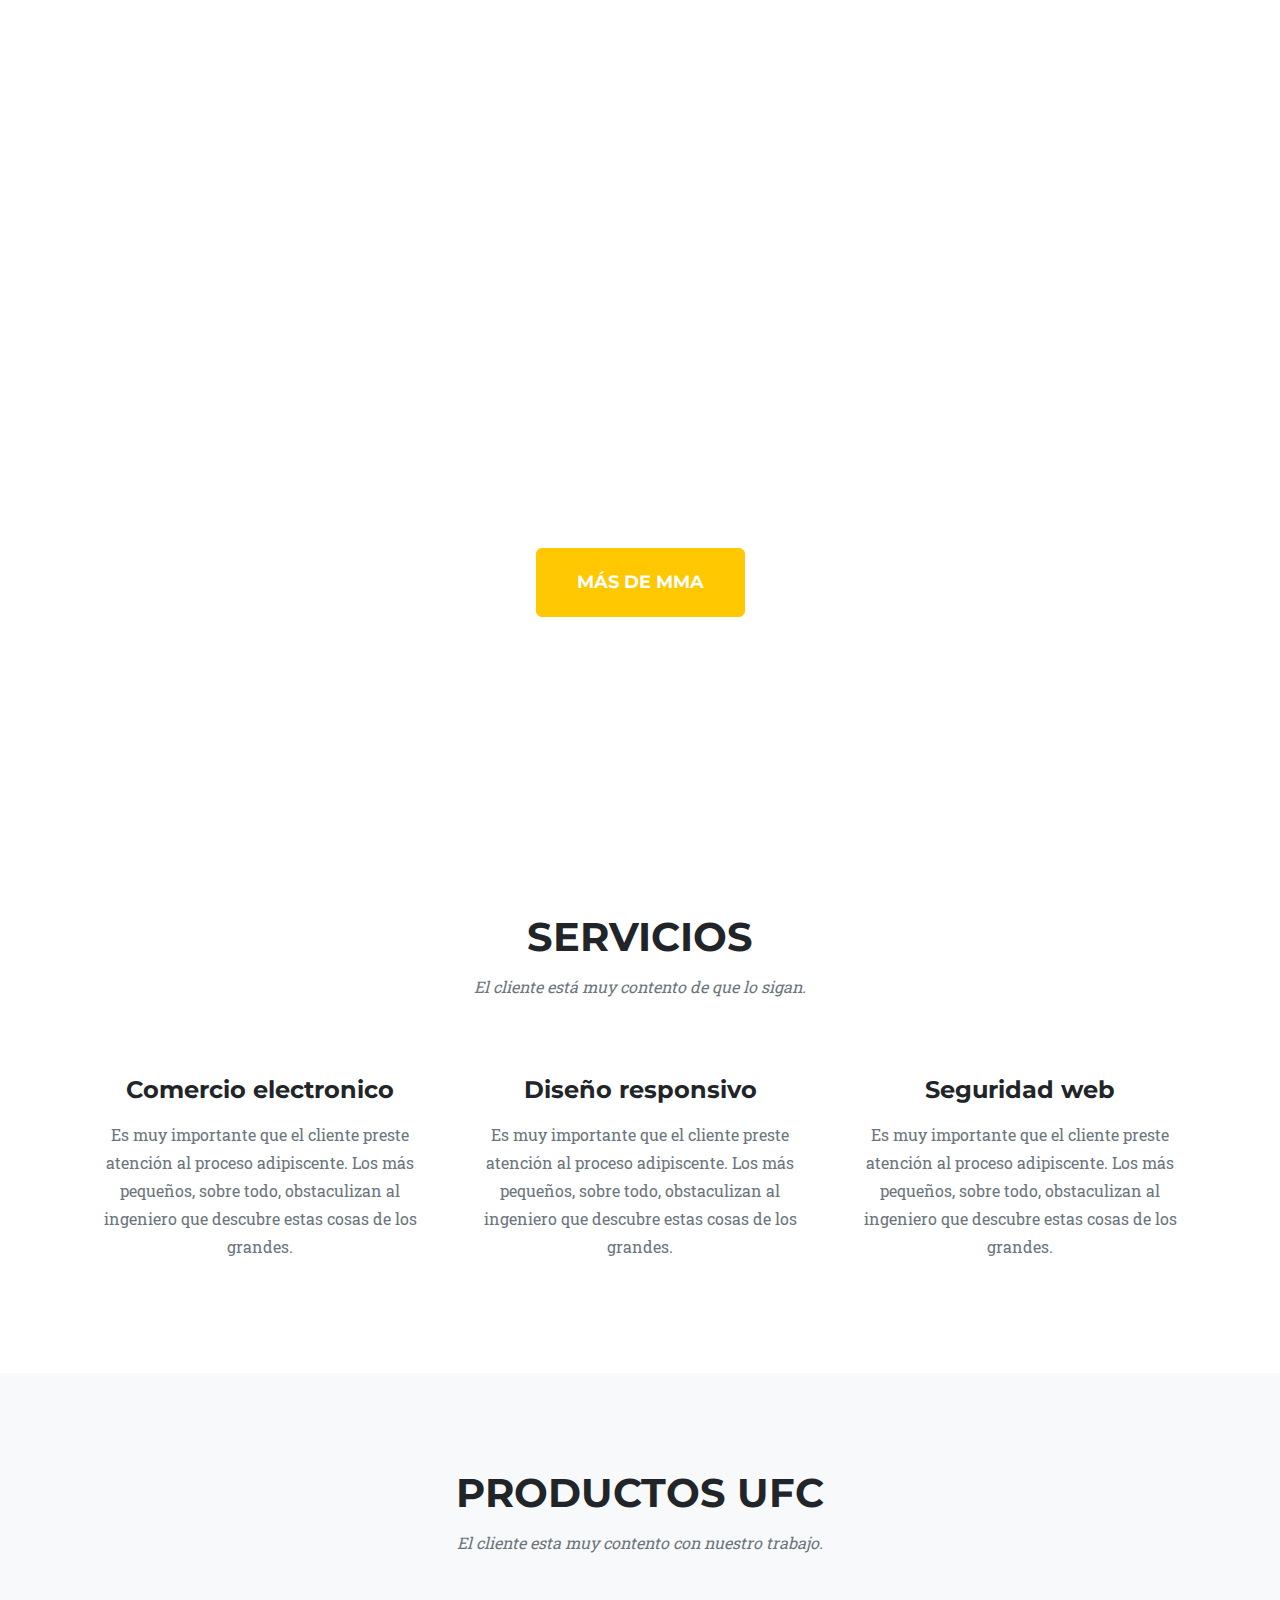
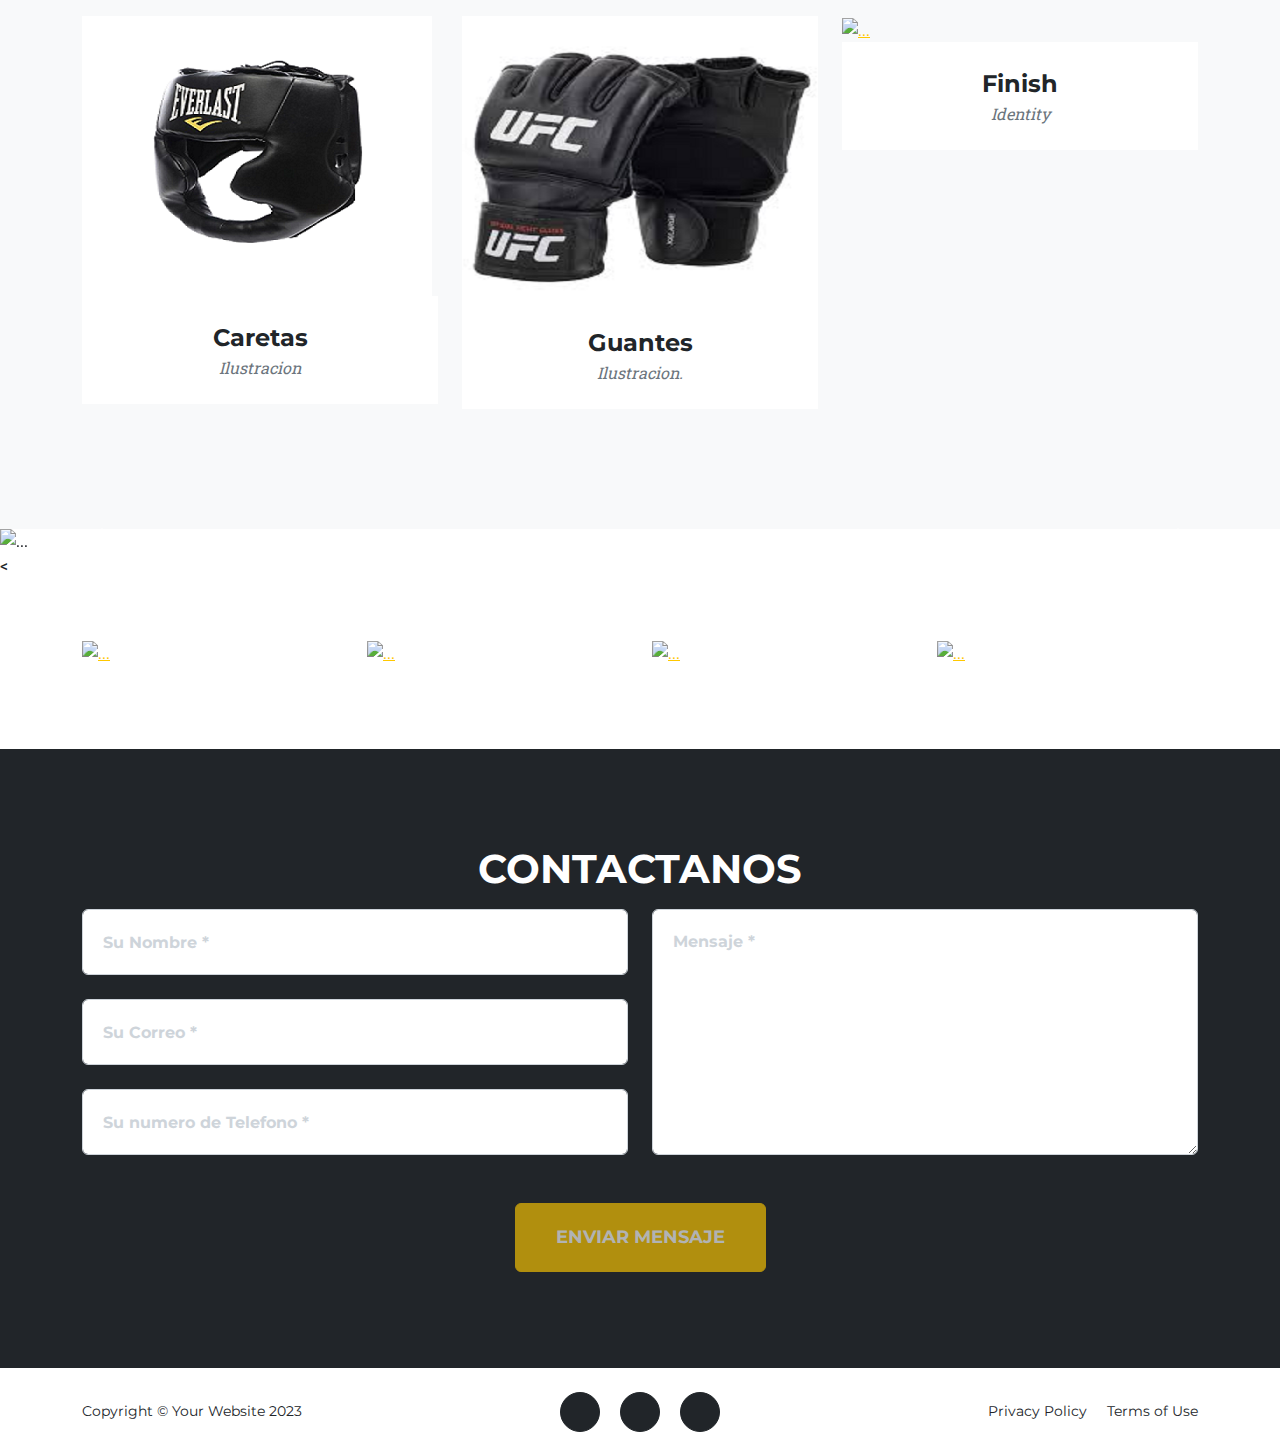
==== index1.html @ 00055812 "Add files via upload" ====
<!DOCTYPE html>
<html lang="en">
    <head>
        <meta charset="utf-8" />
        <meta name="viewport" content="width=device-width, initial-scale=1, shrink-to-fit=no" />
        <meta name="description" content="" />
        <meta name="author" content="" />
        <title>Agency - Start Bootstrap Theme</title>
        <!-- Favicon-->
        <link rel="icon" type="image/x-icon" href="assets/favicon.ico" />
        <!-- Font Awesome icons (free version)-->
        <script src="https://use.fontawesome.com/releases/v6.3.0/js/all.js" crossorigin="anonymous"></script>
        <!-- Google fonts-->
        <link href="https://fonts.googleapis.com/css?family=Montserrat:400,700" rel="stylesheet" type="text/css" />
        <link href="https://fonts.googleapis.com/css?family=Roboto+Slab:400,100,300,700" rel="stylesheet" type="text/css" />
        <!-- Core theme CSS (includes Bootstrap)-->
        <link href="css/style.css" rel="stylesheet" />
    </head>
    <body id="page-top">
        <!-- Navigation-->
        <nav class="navbar navbar-expand-lg navbar-dark fixed-top" id="mainNav">
            <div class="container">
                
                <button class="navbar-toggler" type="button" data-bs-toggle="collapse" data-bs-target="#navbarResponsive" aria-controls="navbarResponsive" aria-expanded="false" aria-label="Toggle navigation">
                    Menu
                    <i class="fas fa-bars ms-1"></i>
                </button>
                <div class="collapse navbar-collapse" id="navbarResponsive">
                    <ul class="navbar-nav text-uppercase ms-auto py-4 py-lg-0">
                        <li class="nav-item"><a class="nav-link" href="#services">Servicios</a></li>
                        <li class="nav-item"><a class="nav-link" href="#portfolio">Productos</a></li>
                        <li class="nav-item"><a class="nav-link" href="#contact">Contacto</a></li>
                        <li class="nav-item"><a class="nav-link" href="index.html">UFC Daguestan</a></li>
                        
                    </ul>
                </div>
            </div>
        </nav>
        <!-- Masthead-->
        <header class="masthead">
            <div class="container">
                <div class="masthead-subheading">Venta de equipo de MMA</div>
                <div class="masthead-heading text-uppercase">Ultimate Fighting Championship</div>
                <a class="btn btn-primary btn-xl text-uppercase" href="#services">Más de MMA</a>
            </div>
        </header>
        <!-- Services-->
        <section class="page-section" id="services">
            <div class="container">
                <div class="text-center">
                    <h2 class="section-heading text-uppercase">Servicios</h2>
                    <h3 class="section-subheading text-muted">El cliente está muy contento de que lo sigan.</h3>
                </div>
                <div class="row text-center">
                    <div class="col-md-4">
                        <span class="fa-stack fa-4x">
                            <i class="fas fa-circle fa-stack-2x text-primary"></i>
                            <i class="fas fa-shopping-cart fa-stack-1x fa-inverse"></i>
                        </span>
                        <h4 class="my-3">Comercio electronico</h4>
                        <p class="text-muted">Es muy importante que el cliente preste atención al proceso adipiscente. Los más pequeños, sobre todo, obstaculizan al ingeniero que descubre estas cosas de los grandes.</p>
                    </div>
                    <div class="col-md-4">
                        <span class="fa-stack fa-4x">
                            <i class="fas fa-circle fa-stack-2x text-primary"></i>
                            <i class="fas fa-laptop fa-stack-1x fa-inverse"></i>
                        </span>
                        <h4 class="my-3">Diseño responsivo</h4>
                        <p class="text-muted">Es muy importante que el cliente preste atención al proceso adipiscente. Los más pequeños, sobre todo, obstaculizan al ingeniero que descubre estas cosas de los grandes.</p>
                    </div>
                    <div class="col-md-4">
                        <span class="fa-stack fa-4x">
                            <i class="fas fa-circle fa-stack-2x text-primary"></i>
                            <i class="fas fa-lock fa-stack-1x fa-inverse"></i>
                        </span>
                        <h4 class="my-3">Seguridad web</h4>
                        <p class="text-muted">Es muy importante que el cliente preste atención al proceso adipiscente. Los más pequeños, sobre todo, obstaculizan al ingeniero que descubre estas cosas de los grandes.</p>
                    </div>
                </div>
            </div>
        </section>
        <!-- Portfolio Grid-->
        <section class="page-section bg-light" id="portfolio">
            <div class="container">
                <div class="text-center">
                    <h2 class="section-heading text-uppercase">PRODUCTOS UFC</h2>
                    <h3 class="section-subheading text-muted">El cliente esta muy contento con nuestro trabajo.</h3>
                </div>
                <div class="row">
                    <div class="col-lg-4 col-sm-6 mb-4">
                        <!-- Portfolio item 1-->
                        <div class="portfolio-item">
                            <a class="portfolio-link" data-bs-toggle="modal" href="#portfolioModal1">
                                <div class="portfolio-hover">
                                    <div class="portfolio-hover-content"><i class="fas fa-plus fa-3x"></i></div>
                                </div>
                                <img class="img-fluid" src="careta1-removebg-preview.png" alt="..." />
                            </a>
                            <div class="portfolio-caption">
                                <div class="portfolio-caption-heading">Caretas</div>
                                <div class="portfolio-caption-subheading text-muted">Ilustracion</div>
                            </div>
                        </div>
                    </div>
                    <div class="col-lg-4 col-sm-6 mb-4">
                        <!-- Portfolio item 2-->
                        <div class="portfolio-item">
                            <a class="portfolio-link" data-bs-toggle="modal" href="#portfolioModal2">
                                <div class="portfolio-hover">
                                    <div class="portfolio-hover-content"><i class="fas fa-plus fa-3x"></i></div>
                                </div>
                                <img class="img-fluid" src="guantes2.png" alt="..." />
                            </a>
                            <div class="portfolio-caption">
                                <div class="portfolio-caption-heading">Guantes</div>
                                <div class="portfolio-caption-subheading text-muted">Ilustracion.</div>
                            </div>
                        </div>
                    </div>
                    <div class="col-lg-4 col-sm-6 mb-4">
                        <!-- Portfolio item 3-->
                        <div class="portfolio-item">
                            <a class="portfolio-link" data-bs-toggle="modal" href="#portfolioModal3">
                                <div class="portfolio-hover">
                                    <div class="portfolio-hover-content"><i class="fas fa-plus fa-3x"></i></div>
                                </div>
                                <img class="img-fluid" src="short1.png" alt="..." />
                            </a>
                            <div class="portfolio-caption">
                                <div class="portfolio-caption-heading">Finish</div>
                                <div class="portfolio-caption-subheading text-muted">Identity</div>
                            </div>
                        </div>
                    </div>
                    
            </div>
        </section>
        <!-- About-->
        

        <div id="carouselExampleFade" class="carousel slide carousel-fade">
            <div class="carousel-inner">
              <div class="carousel-item active">
                <img src="guantes.2.2.png" class="d-block w-100" alt="...">
              </div>
              <div class="carousel-item">
                <img src="short2.1.png" class="d-block w-100" alt="...">
              </div>
              <div class="carousel-item">
                <img src="careta3-removebg-preview.png" class="d-block w-100" alt="...">
              </div>
            </div>
            <button class="carousel-control-prev" type="button" data-bs-target="#carouselExampleFade" data-bs-slide="prev">
              <span class="carousel-control-prev-icon" aria-hidden="true"></span>
              <span class="visually-hidden">Previous</span>
            </button>
            <button class="carousel-control-next" type="button" data-bs-target="#carouselExampleFade" data-bs-slide="next">
              <span class="carousel-control-next-icon" aria-hidden="true"></span>
              <span class="visually-hidden">Next</span>
            </button>
          </div>



        <
       
        <!-- Clients-->
        <div class="py-5">
            <div class="container">
                <div class="row align-items-center">
                    <div class="col-md-3 col-sm-6 my-3">
                        <a href="#!"><img class="img-fluid img-brand d-block mx-auto" src="assets/img/logos/microsoft.svg" alt="..." aria-label="Microsoft Logo" /></a>
                    </div>
                    <div class="col-md-3 col-sm-6 my-3">
                        <a href="#!"><img class="img-fluid img-brand d-block mx-auto" src="assets/img/logos/google.svg" alt="..." aria-label="Google Logo" /></a>
                    </div>
                    <div class="col-md-3 col-sm-6 my-3">
                        <a href="#!"><img class="img-fluid img-brand d-block mx-auto" src="assets/img/logos/facebook.svg" alt="..." aria-label="Facebook Logo" /></a>
                    </div>
                    <div class="col-md-3 col-sm-6 my-3">
                        <a href="#!"><img class="img-fluid img-brand d-block mx-auto" src="assets/img/logos/ibm.svg" alt="..." aria-label="IBM Logo" /></a>
                    </div>
                </div>
            </div>
        </div>
        <!-- Contact-->
        <section class="page-section" id="contact">
            <div class="container">
                <div class="text-center">
                    <h2 class="section-heading text-uppercase">Contactanos</h2>
                   
                </div>
                <!-- * * * * * * * * * * * * * * *-->
                <!-- * * SB Forms Contact Form * *-->
                <!-- * * * * * * * * * * * * * * *-->
                <!-- This form is pre-integrated with SB Forms.-->
                <!-- To make this form functional, sign up at-->
                <!-- https://startbootstrap.com/solution/contact-forms-->
                <!-- to get an API token!-->
                <form id="contactForm" data-sb-form-api-token="API_TOKEN">
                    <div class="row align-items-stretch mb-5">
                        <div class="col-md-6">
                            <div class="form-group">
                                <!-- Name input-->
                                <input class="form-control" id="name" type="text" placeholder="Su Nombre *" data-sb-validations="required" />
                                <div class="invalid-feedback" data-sb-feedback="name:required">Es requertido algun Nombre</div>
                            </div>
                            <div class="form-group">
                                <!-- Email address input-->
                                <input class="form-control" id="email" type="email" placeholder="Su Correo *" data-sb-validations="required,email" />
                                <div class="invalid-feedback" data-sb-feedback="email:required">ES reuqerido algun Correo.</div>
                                <div class="invalid-feedback" data-sb-feedback="email:email">Su correo no es valido.</div>
                            </div>
                            <div class="form-group mb-md-0">
                                <!-- Phone number input-->
                                <input class="form-control" id="phone" type="tel" placeholder="Su numero de Telefono *" data-sb-validations="required" />
                                <div class="invalid-feedback" data-sb-feedback="phone:required">Esrequerido algun numero Telefonico.</div>
                            </div>
                        </div>
                        <div class="col-md-6">
                            <div class="form-group form-group-textarea mb-md-0">
                                <!-- Message input-->
                                <textarea class="form-control" id="message" placeholder="Mensaje *" data-sb-validations="required"></textarea>
                                <div class="invalid-feedback" data-sb-feedback="message:required">Es requerido algun mensaje</div>
                            </div>
                        </div>
                    </div>
                    <!-- Submit success message-->
                    <!---->
                    <!-- This is what your users will see when the form-->
                    <!-- has successfully submitted-->
                    <div class="d-none" id="submitSuccessMessage">
                        <div class="text-center text-white mb-3">
                            <div class="fw-bolder">Form submission successful!</div>
                            To activate this form, sign up at
                            <br />
                            <a href="https://startbootstrap.com/solution/contact-forms">https://startbootstrap.com/solution/contact-forms</a>
                        </div>
                    </div>
                    <!-- Submit error message-->
                    <!---->
                    <!-- This is what your users will see when there is-->
                    <!-- an error submitting the form-->
                    <div class="d-none" id="submitErrorMessage"><div class="text-center text-danger mb-3">Error de mensaje!</div></div>
                    <!-- Submit Button-->
                    <div class="text-center"><button class="btn btn-primary btn-xl text-uppercase disabled" id="submitButton" type="submit">Enviar Mensaje</button></div>
                </form>
            </div>
        </section>
        <!-- Footer-->
        <footer class="footer py-4">
            <div class="container">
                <div class="row align-items-center">
                    <div class="col-lg-4 text-lg-start">Copyright &copy; Your Website 2023</div>
                    <div class="col-lg-4 my-3 my-lg-0">
                        <a class="btn btn-dark btn-social mx-2" href="#!" aria-label="Twitter"><i class="fab fa-twitter"></i></a>
                        <a class="btn btn-dark btn-social mx-2" href="#!" aria-label="Facebook"><i class="fab fa-facebook-f"></i></a>
                        <a class="btn btn-dark btn-social mx-2" href="#!" aria-label="LinkedIn"><i class="fab fa-linkedin-in"></i></a>
                    </div>
                    <div class="col-lg-4 text-lg-end">
                        <a class="link-dark text-decoration-none me-3" href="#!">Privacy Policy</a>
                        <a class="link-dark text-decoration-none" href="#!">Terms of Use</a>
                    </div>
                </div>
            </div>
        </footer>
        <!-- Portfolio Modals-->
        <!-- Portfolio item 1 modal popup-->
        <div class="portfolio-modal modal fade" id="portfolioModal1" tabindex="-1" role="dialog" aria-hidden="true">
            <div class="modal-dialog">
                <div class="modal-content">
                    <div class="close-modal" data-bs-dismiss="modal"><img src="assets/img/close-icon.svg" alt="Close modal" /></div>
                    <div class="container">
                        <div class="row justify-content-center">
                            <div class="col-lg-8">
                                <div class="modal-body">
                                    <!-- Project details-->
                                    <h2 class="text-uppercase">CARETA</h2>
                                    
                                    <img class="img-fluid d-block mx-auto" src="careta1-removebg-preview.png" alt="..." />
                                    <h2>$570</h2>
                                    <img class="img-fluid d-block mx-auto" src="careta2-removebg-preview.png" alt="..." />
                                    <h2>$610</h2>
                                    <img class="img-fluid d-block mx-auto" src="careta3-removebg-preview.png" alt="..." />
                                    <h2>$530</h2>
                                    <img class="img-fluid d-block mx-auto" src="careta4-removebg-preview.png" alt="..." />
                                    <h2>$600</h2>
                                    <img class="img-fluid d-block mx-auto" src="careta5-removebg-preview.png" alt="..." />
                                    <h2>$590</h2>
                                    <p>Uso necesario para la proteccion de golpes en la zona de la cabeza</p>
                                    <ul class="list-inline">
                                        <li>
                                            <strong>Cliente:</strong>
                                            Todos
                                        </li>
                                        <li>
                                            <strong>Categoria:</strong>
                                            Protector para la cabeza
                                        </li>
                                    </ul>
                                    <button class="btn btn-primary btn-xl text-uppercase" data-bs-dismiss="modal" type="button">
                                        <i class="fas fa-xmark me-1"></i>
                                        CERRAR
                                    </button>
                                </div>
                            </div>
                        </div>
                    </div>
                </div>
            </div>
        </div>
        <!-- Portfolio item 2 modal popup-->
        <div class="portfolio-modal modal fade" id="portfolioModal2" tabindex="-1" role="dialog" aria-hidden="true">
            <div class="modal-dialog">
                <div class="modal-content">
                    <div class="close-modal" data-bs-dismiss="modal"><img src="assets/img/close-icon.svg" alt="Close modal" /></div>
                    <div class="container">
                        <div class="row justify-content-center">
                            <div class="col-lg-8">
                                <div class="modal-body">
                                    <!-- Project details-->
                                    <h2 class="text-uppercase">GUANTES</h2>
                                  
                                    <img class="img-fluid d-block mx-auto" src="guantes2.1.png" alt="..." />
                                    <h2>$1787</h2>
                                    <img class="img-fluid d-block mx-auto" src="guantes.2.2.png" alt="..." />
                                    <h2>$2300</h2>
                                    <img class="img-fluid d-block mx-auto" src="guantes2.3.png" alt="..." />
                                    <h2>$1632</h2>
                                    <img class="img-fluid d-block mx-auto" src="guantes2.4.png" alt="..." />
                                    <h2>$3230</h2>
                                    <img class="img-fluid d-block mx-auto" src="guantes2.5.png" alt="..." />
                                    <h2>$2120</h2>
                                    <p>Uso necesario para la proteccion de nudilos y practica</p>
                                    <ul class="list-inline">
                                        <li>
                                            <strong>Cliente:</strong>
                                            Todos
                                        </li>
                                        <li>
                                            <strong>categoria:</strong>
                                            Guantes
                                        </li>
                                    </ul>
                                    <button class="btn btn-primary btn-xl text-uppercase" data-bs-dismiss="modal" type="button">
                                        <i class="fas fa-xmark me-1"></i>
                                        CERRAR
                                    </button>
                                </div>
                            </div>
                        </div>
                    </div>
                </div>
            </div>
        </div>
        <!-- Portfolio item 3 modal popup-->
        <div class="portfolio-modal modal fade" id="portfolioModal3" tabindex="-1" role="dialog" aria-hidden="true">
            <div class="modal-dialog">
                <div class="modal-content">
                    <div class="close-modal" data-bs-dismiss="modal"><img src="assets/img/close-icon.svg" alt="Close modal" /></div>
                    <div class="container">
                        <div class="row justify-content-center">
                            <div class="col-lg-8">
                                <div class="modal-body">
                                    <!-- Project details-->
                                    <h2 class="text-uppercase">Short MMA</h2>
                                    
                                    <img class="img-fluid d-block mx-auto" src="short2.1.png" alt="..." />
                                    <h2>$1300</h2>
                                    <img class="img-fluid d-block mx-auto" src="short2.3.png" alt="..." />
                                    <h2>$1503</h2>
                                    <img class="img-fluid d-block mx-auto" src="short2.4.png" alt="..." />
                                    <h2>$1740</h2>
                                    <img class="img-fluid d-block mx-auto" src="short2.5.png" alt="..." />
                                    <h2>$1600</h2>
                                    <img class="img-fluid d-block mx-auto" src="short2.png" alt="..." />
                                    <h2>$1400</h2>Short de mma</p>
                                    <ul class="list-inline">
                                        <li>
                                            <strong>Cliente:</strong>
                                            Todos
                                        </li>
                                        <li>
                                            <strong>Categoria:</strong>
                                            Short
                                        </li>
                                    </ul>
                                    <button class="btn btn-primary btn-xl text-uppercase" data-bs-dismiss="modal" type="button">
                                        <i class="fas fa-xmark me-1"></i>
                                        CERRAR
                                    </button>
                                </div>
                            </div>
                        </div>
                    </div>
                </div>
            </div>
        </div>
        <!-- Portfolio item 4 modal popup-->
        
        <!-- Bootstrap core JS-->
        <script src="https://cdn.jsdelivr.net/npm/bootstrap@5.2.3/dist/js/bootstrap.bundle.min.js"></script>
        <!-- Core theme JS-->
        <script src="js/script.js"></script>
        <!-- * * * * * * * * * * * * * * * * * * * * * * * * * * * * * * * * * * * * * * * *-->
        <!-- * *                               SB Forms JS                               * *-->
        <!-- * * Activate your form at https://startbootstrap.com/solution/contact-forms * *-->
        <!-- * * * * * * * * * * * * * * * * * * * * * * * * * * * * * * * * * * * * * * * *-->
        <script src="https://cdn.startbootstrap.com/sb-forms-latest.js"></script>
    </body>
</html>
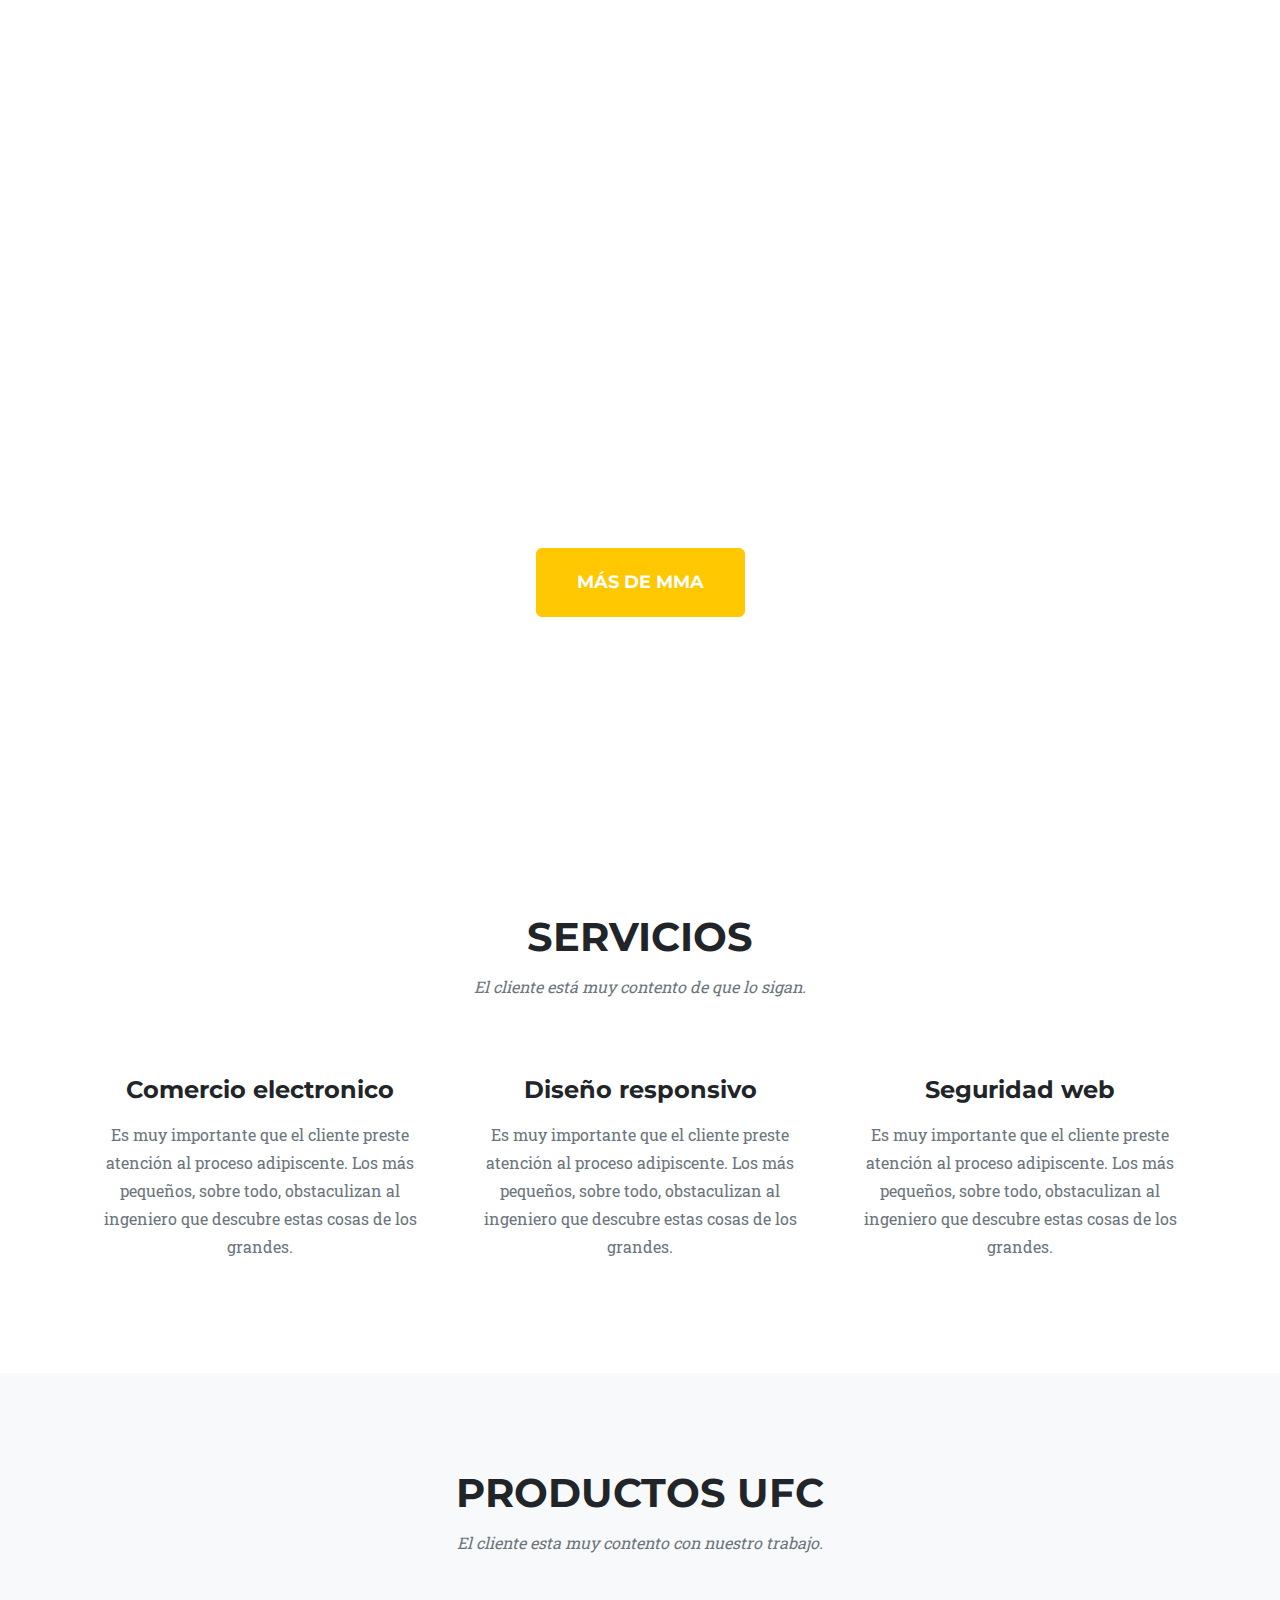
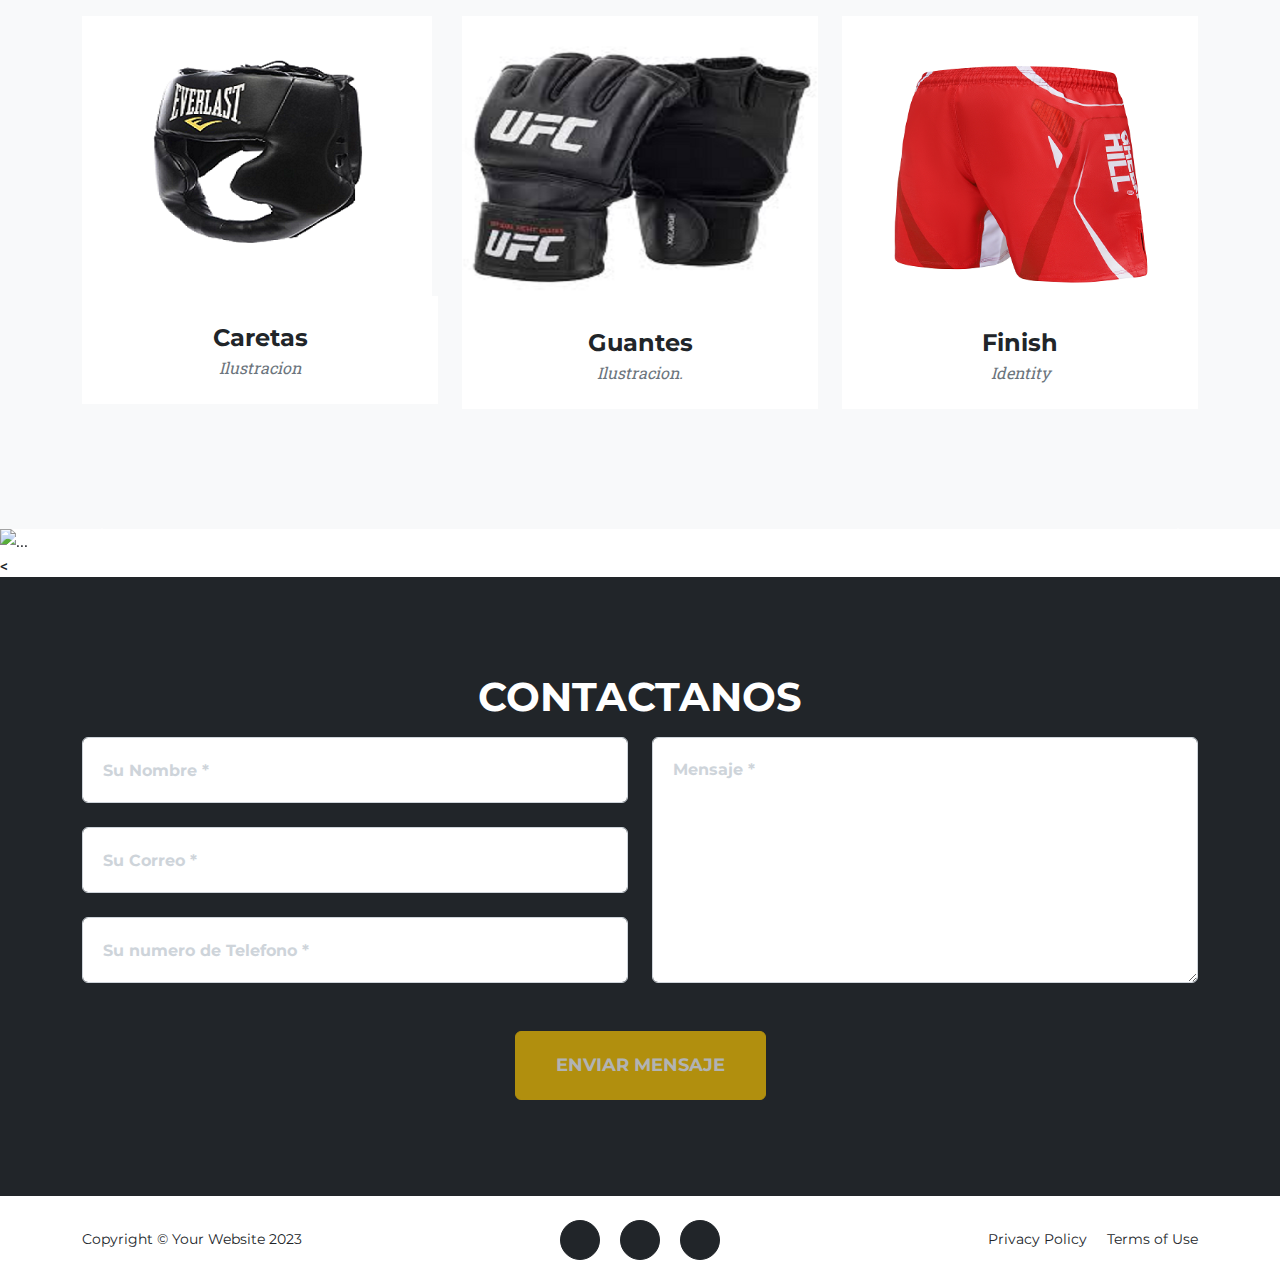
==== commit 3ca1586c: "Update index1.html" ====
--- a/index1.html
+++ b/index1.html
@@ -164,25 +164,7 @@
 
         <
        
-        <!-- Clients-->
-        <div class="py-5">
-            <div class="container">
-                <div class="row align-items-center">
-                    <div class="col-md-3 col-sm-6 my-3">
-                        <a href="#!"><img class="img-fluid img-brand d-block mx-auto" src="assets/img/logos/microsoft.svg" alt="..." aria-label="Microsoft Logo" /></a>
-                    </div>
-                    <div class="col-md-3 col-sm-6 my-3">
-                        <a href="#!"><img class="img-fluid img-brand d-block mx-auto" src="assets/img/logos/google.svg" alt="..." aria-label="Google Logo" /></a>
-                    </div>
-                    <div class="col-md-3 col-sm-6 my-3">
-                        <a href="#!"><img class="img-fluid img-brand d-block mx-auto" src="assets/img/logos/facebook.svg" alt="..." aria-label="Facebook Logo" /></a>
-                    </div>
-                    <div class="col-md-3 col-sm-6 my-3">
-                        <a href="#!"><img class="img-fluid img-brand d-block mx-auto" src="assets/img/logos/ibm.svg" alt="..." aria-label="IBM Logo" /></a>
-                    </div>
-                </div>
-            </div>
-        </div>
+        
         <!-- Contact-->
         <section class="page-section" id="contact">
             <div class="container">
